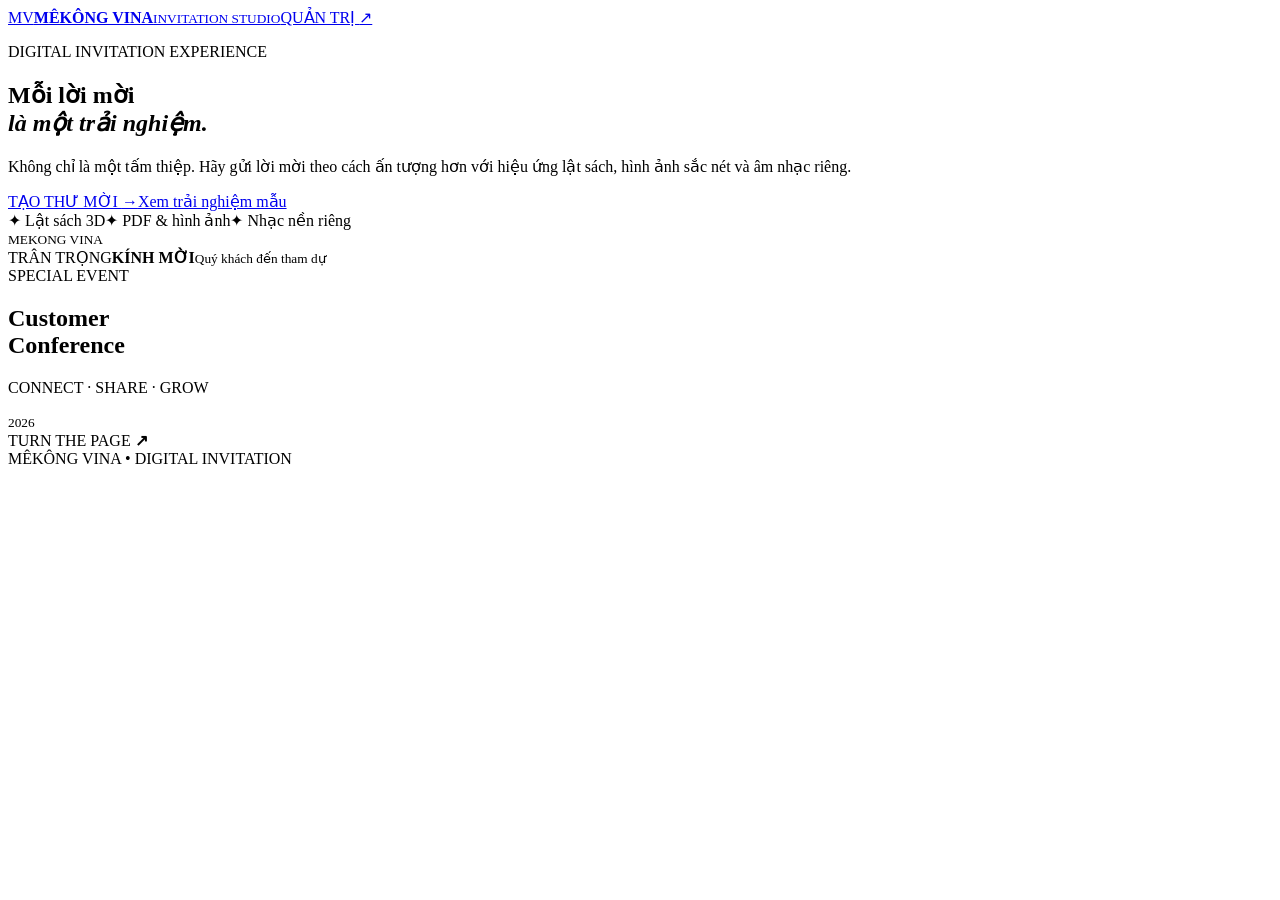
==== index.html @ da485b31 "Add files via upload" ====
<!doctype html>
<html lang="vi"><head><meta charset="utf-8"><meta name="viewport" content="width=device-width,initial-scale=1"><meta name="theme-color" content="#087fc4"><title>MêKông Vina | Thư mời điện tử</title><link rel="stylesheet" href="assets/css/style.css"></head>
<body class="home">
<header class="site-header"><a class="brand" href="index.html"><span class="brand-logo">MV</span><span><b>MÊKÔNG VINA</b><small>INVITATION STUDIO</small></span></a><a class="header-link" href="admin.html">QUẢN TRỊ <span>↗</span></a></header>
<main class="home-main"><div class="glow glow-a"></div><div class="glow glow-b"></div><section class="home-copy"><p class="eyebrow">DIGITAL INVITATION EXPERIENCE</p><h1>Mỗi lời mời<br><em>là một trải nghiệm.</em></h1><p class="lead">Không chỉ là một tấm thiệp. Hãy gửi lời mời theo cách ấn tượng hơn với hiệu ứng lật sách, hình ảnh sắc nét và âm nhạc riêng.</p><div class="home-actions"><a class="btn btn-primary" href="admin.html">TẠO THƯ MỜI <span>→</span></a><a class="text-link" href="invite.html?id=demo">Xem trải nghiệm mẫu</a></div><div class="feature-row"><span>✦ Lật sách 3D</span><span>✦ PDF & hình ảnh</span><span>✦ Nhạc nền riêng</span></div></section>
<section class="book-visual" aria-label="Minh họa thư mời"><div class="orbit orbit-one"></div><div class="orbit orbit-two"></div><div class="mock-book"><div class="mock-page left-page"><small>MEKONG VINA</small><div class="line"></div><span>TRÂN TRỌNG</span><b>KÍNH MỜI</b><small>Quý khách đến tham dự</small></div><div class="mock-page right-page"><span class="tiny">SPECIAL EVENT</span><h2>Customer<br>Conference</h2><div class="gold-rule"></div><p>CONNECT · SHARE · GROW</p><small>2026</small></div></div><div class="floating-note">TURN THE PAGE <b>↗</b></div></section></main>
<footer class="site-footer">MÊKÔNG VINA <span>•</span> DIGITAL INVITATION</footer>
</body></html>
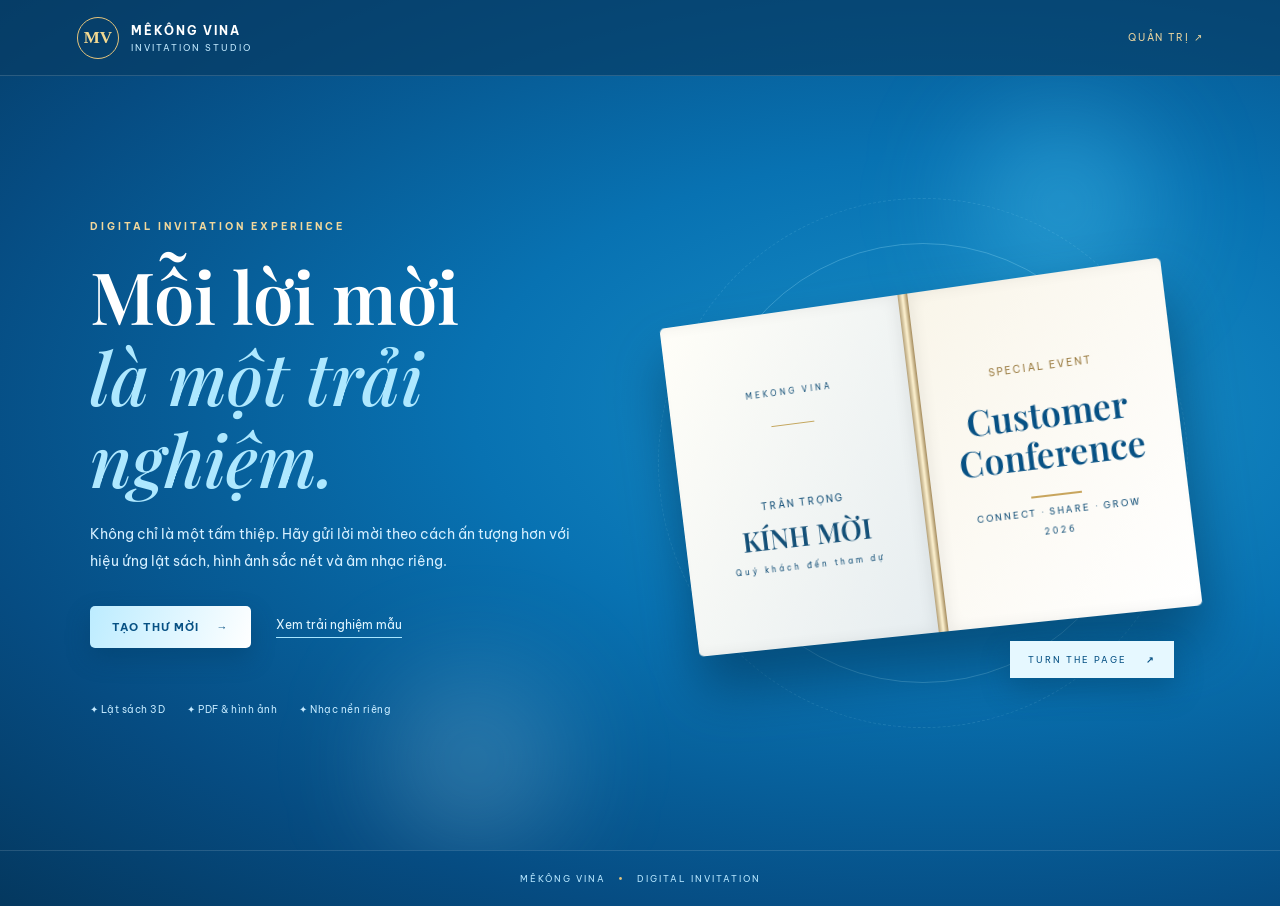
==== commit b474c721: "Fix stylesheet path in index.html Updated stylesheet link in the HTML head section." ====
--- a/index.html
+++ b/index.html
@@ -1,8 +1,8 @@
 <!doctype html>
-<html lang="vi"><head><meta charset="utf-8"><meta name="viewport" content="width=device-width,initial-scale=1"><meta name="theme-color" content="#087fc4"><title>MêKông Vina | Thư mời điện tử</title><link rel="stylesheet" href="assets/css/style.css"></head>
+<html lang="vi"><head><meta charset="utf-8"><meta name="viewport" content="width=device-width,initial-scale=1"><meta name="theme-color" content="#087fc4"><title>MêKông Vina | Thư mời điện tử</title><link rel="stylesheet" href="assets/style.css"></head>
 <body class="home">
 <header class="site-header"><a class="brand" href="index.html"><span class="brand-logo">MV</span><span><b>MÊKÔNG VINA</b><small>INVITATION STUDIO</small></span></a><a class="header-link" href="admin.html">QUẢN TRỊ <span>↗</span></a></header>
 <main class="home-main"><div class="glow glow-a"></div><div class="glow glow-b"></div><section class="home-copy"><p class="eyebrow">DIGITAL INVITATION EXPERIENCE</p><h1>Mỗi lời mời<br><em>là một trải nghiệm.</em></h1><p class="lead">Không chỉ là một tấm thiệp. Hãy gửi lời mời theo cách ấn tượng hơn với hiệu ứng lật sách, hình ảnh sắc nét và âm nhạc riêng.</p><div class="home-actions"><a class="btn btn-primary" href="admin.html">TẠO THƯ MỜI <span>→</span></a><a class="text-link" href="invite.html?id=demo">Xem trải nghiệm mẫu</a></div><div class="feature-row"><span>✦ Lật sách 3D</span><span>✦ PDF & hình ảnh</span><span>✦ Nhạc nền riêng</span></div></section>
 <section class="book-visual" aria-label="Minh họa thư mời"><div class="orbit orbit-one"></div><div class="orbit orbit-two"></div><div class="mock-book"><div class="mock-page left-page"><small>MEKONG VINA</small><div class="line"></div><span>TRÂN TRỌNG</span><b>KÍNH MỜI</b><small>Quý khách đến tham dự</small></div><div class="mock-page right-page"><span class="tiny">SPECIAL EVENT</span><h2>Customer<br>Conference</h2><div class="gold-rule"></div><p>CONNECT · SHARE · GROW</p><small>2026</small></div></div><div class="floating-note">TURN THE PAGE <b>↗</b></div></section></main>
 <footer class="site-footer">MÊKÔNG VINA <span>•</span> DIGITAL INVITATION</footer>
-</body></html>+</body></html>
--- a/assets/style.css
+++ b/assets/style.css
@@ -0,0 +1,7 @@
+@import url('https://fonts.googleapis.com/css2?family=Be+Vietnam+Pro:wght@300;400;500;600;700;800&family=Playfair+Display:wght@500;600;700&display=swap');
+:root{--blue:#087fc4;--blue2:#20b4e8;--sky:#83d7f5;--navy:#07345a;--deep:#052744;--gold:#e4c47c;--white:#fff;--muted:#66839a;--pale:#eff9ff}
+*{box-sizing:border-box}html{scroll-behavior:smooth}body{margin:0;font-family:'Be Vietnam Pro',sans-serif}a{color:inherit;text-decoration:none}.home,.invite-page{background:radial-gradient(ellipse at 75% 45%,#178ec8 0,#0872b2 36%,#064c82 75%,#04385f 100%);color:white;min-height:100vh}.site-header,.invite-header{height:76px;padding:0 clamp(20px,6vw,90px);display:flex;align-items:center;justify-content:space-between;border-bottom:1px solid #ffffff26;background:#073c65aa;position:relative;z-index:5}.brand{display:flex;align-items:center;gap:12px;color:white}.brand-logo{height:42px;width:42px;border:1px solid var(--gold);border-radius:50%;display:grid;place-items:center;color:#f3d991;font:700 17px Georgia,serif}.brand b,.brand small{display:block}.brand b{font-size:12px;letter-spacing:2px}.brand small{font-size:9px;letter-spacing:2px;color:#c3eaff;margin-top:4px}.header-link{font-size:10px;letter-spacing:1.7px;color:#e8d39e}.home-main{min-height:calc(100vh - 126px);max-width:1280px;margin:auto;padding:70px clamp(22px,7vw,100px);display:grid;grid-template-columns:1fr 1fr;align-items:center;gap:30px;position:relative;overflow:hidden}.home-copy{position:relative;z-index:2}.eyebrow{font-size:10px;letter-spacing:3px;font-weight:700;color:#f0d79c}.home-copy h1,.admin-heading h1{font:600 clamp(42px,6vw,72px)/1.13 'Playfair Display',serif;margin:22px 0}.home-copy h1 em{color:#aee8ff;font-weight:500}.lead{max-width:510px;line-height:1.9;color:#d5efff;font-size:14px}.home-actions{display:flex;align-items:center;gap:25px;margin-top:32px;flex-wrap:wrap}.btn{border:0;border-radius:5px;padding:14px 22px;font:700 11px 'Be Vietnam Pro';letter-spacing:1px;cursor:pointer;display:inline-flex;align-items:center;gap:18px;justify-content:center}.btn-primary{background:linear-gradient(110deg,#bcecff,#fff);color:#075184;box-shadow:0 10px 25px #00375a55}.btn-primary:hover,.btn-gold:hover{transform:translateY(-2px)}.text-link{font-size:12px;color:#e2f6ff;border-bottom:1px solid #a8e6ff;padding-bottom:5px}.feature-row{display:flex;gap:22px;flex-wrap:wrap;margin-top:55px;color:#c4eaff;font-size:10px;letter-spacing:.5px}.book-visual{min-height:470px;display:grid;place-items:center;position:relative;perspective:1200px}.mock-book{width:min(100%,510px);height:340px;display:flex;filter:drop-shadow(0 35px 28px #002d4c88);transform:rotate(-7deg) rotateY(-8deg);position:relative}.mock-book:after{content:"";position:absolute;left:50%;top:0;height:100%;width:10px;transform:translateX(-50%);background:linear-gradient(90deg,#b4a078,#fff4d3,#a38a5b);z-index:3}.mock-page{width:50%;height:100%;padding:32px 25px;background:linear-gradient(120deg,#fffef8,#e6edf0);color:#145078;display:flex;flex-direction:column;justify-content:center;align-items:center;text-align:center}.left-page{border-radius:5px 0 0 5px;box-shadow:inset -8px 0 15px #0001}.right-page{border-radius:0 5px 5px 0;background:linear-gradient(130deg,#f9f5e9,#fff);box-shadow:inset 8px 0 15px #0001}.mock-page small{font-size:8px;letter-spacing:3px}.mock-page span{font-size:10px;letter-spacing:2px;margin-top:45px}.mock-page b{font:600 28px 'Playfair Display';margin:8px}.mock-page .line{width:45px;height:1px;background:#c4a75f;margin:28px}.mock-page h2{font:600 35px/1.15 'Playfair Display';color:#075184;margin:20px 0}.mock-page .tiny{margin:0;color:#9a7b40}.mock-page p{font-size:9px;letter-spacing:2px}.gold-rule{width:50px;height:2px;background:#c8a55d}.floating-note{position:absolute;bottom:20px;right:3%;background:#e6f8ff;color:#075184;padding:13px 18px;font-size:9px;letter-spacing:2px;box-shadow:0 12px 30px #00385b55}.floating-note b{margin-left:15px}.orbit{position:absolute;border:1px solid #a9eaff44;border-radius:50%;width:440px;height:440px}.orbit-two{width:530px;height:530px;border-style:dashed;opacity:.5}.glow{position:absolute;border-radius:50%;filter:blur(55px);background:#5bd7ff55;width:180px;height:180px}.glow-a{top:5%;right:10%}.glow-b{bottom:0;left:30%;background:#c2edff33}.site-footer{text-align:center;padding:22px;font-size:9px;letter-spacing:2px;color:#b7e7ff;border-top:1px solid #ffffff22}.site-footer span{padding:0 8px;color:var(--gold)}
+/* Admin */.admin-page{background:#f2f9fd;min-height:100vh;color:#123c5a}.admin-page .site-header{background:linear-gradient(100deg,#07558d,#078bc8);box-shadow:0 5px 20px #07558d22}.admin-shell{max-width:940px;margin:42px auto;padding:0 20px 70px}.admin-heading{margin-bottom:26px}.admin-heading .eyebrow{color:#138cc4}.admin-heading h1{font-size:42px;color:#064b7b;margin:10px 0}.admin-heading>p:last-child{color:#6d879b;font-size:13px}.admin-card{background:white;border:1px solid #d9edf8;border-radius:14px;padding:25px;margin:18px 0;box-shadow:0 12px 34px #07558d0b}.section-title{display:flex;gap:14px;align-items:center;margin-bottom:20px}.step{width:37px;height:37px;flex:0 0 37px;border-radius:11px;background:#e3f6ff;color:#087fc4;display:grid;place-items:center;font-weight:800;font-size:12px}.section-title h2{font-size:16px;margin:0;color:#075184}.section-title p{font-size:11px;color:#7891a4;margin:5px 0 0}.fields{display:grid;grid-template-columns:1fr 1fr;gap:15px}.fields label{font-size:11px;font-weight:700;color:#365a73;display:flex;flex-direction:column;gap:7px}.fields .wide{grid-column:1/-1}.fields input{font:400 12px 'Be Vietnam Pro';padding:12px;border:1px solid #d6e6ef;border-radius:7px;background:#fbfdff;color:#163e5a;min-width:0}.fields input:focus{outline:2px solid #81d8fa66;border-color:#24a6dd}.btn-secondary{background:#e7f6fd;color:#0874ae;border:1px solid #bfe8fa;margin-top:17px}.small-note{font-size:10px;line-height:1.7;color:#8096a6;margin:14px 0 0}.inline-status{font-size:11px;color:#17865b;margin-left:12px}.admin-actions{display:flex;align-items:center;gap:10px;flex-wrap:wrap;margin-top:18px}.published-result{margin-top:17px;background:#eaf8ff;border:1px solid #bce8fa;border-radius:9px;padding:15px;font-size:12px;overflow-wrap:anywhere}.published-result a{color:#087fc4;text-decoration:underline}.share-hint{background:#f1f9fd;padding:14px;border-radius:8px;font-size:11px;line-height:1.8;color:#58788e}.share-hint code{color:#075184;overflow-wrap:anywhere}
+/* Viewer */.invite-header{background:#06436f99}.sound-toggle{border:1px solid #c7ebff66;background:#ffffff13;color:#e7f7ff;border-radius:30px;padding:9px 15px;font-size:10px;letter-spacing:1px;cursor:pointer}.invite-main{min-height:calc(100vh - 76px);display:grid;place-items:center;padding:24px 12px 38px}.loading-state{color:#d9f2ff;font-size:12px;display:flex;gap:12px;align-items:center}.spinner{width:17px;height:17px;border:2px solid #ffffff55;border-top-color:#fff;border-radius:50%;animation:spin .8s linear infinite}@keyframes spin{to{transform:rotate(360deg)}}.invite-intro{width:min(94vw,760px);min-height:min(72vh,650px);display:grid;place-items:center;background:linear-gradient(135deg,#d8f5ff,#fff 48%,#c6eafa);color:#075184;box-shadow:0 30px 80px #002b4c77;border-radius:5px;padding:30px}.intro-frame{width:100%;min-height:480px;border:1px solid #c6a75e;outline:1px solid #c6a75e;outline-offset:7px;display:flex;flex-direction:column;align-items:center;justify-content:center;text-align:center;padding:30px}.intro-frame .eyebrow{color:#b18a42}.intro-monogram{width:72px;height:72px;border:1px solid #c7a65d;border-radius:50%;display:grid;place-items:center;font:600 25px Georgia;color:#b18a42;margin:25px}.intro-frame h1{font:600 clamp(30px,5vw,47px) 'Playfair Display';margin:0 0 12px;color:#075184}.intro-frame>p:not(.eyebrow){color:#67869b;font-size:13px;margin:0 0 30px}.btn-gold{background:linear-gradient(110deg,#b28b43,#f1d99d);color:#173f5b;box-shadow:0 9px 22px #a47e3d33}.intro-frame>small{font-size:8px;letter-spacing:2px;color:#8aa1b0;margin-top:25px}.reader{width:min(96vw,1100px);display:flex;flex-direction:column;align-items:center;gap:16px}.book{margin:auto}.page{background:#fffdf8;overflow:hidden}.page img,.page canvas{width:100%;height:100%;object-fit:contain;display:block;background:#fffdf8}.reader-controls{display:flex;align-items:center;gap:17px;color:#e3f5ff;font-size:11px}.reader-controls button{width:38px;height:38px;border:1px solid #bdeaff77;border-radius:50%;background:#ffffff15;color:#fff;font-size:24px;cursor:pointer}.reader-tip{font-size:9px;letter-spacing:1px;color:#c0eaffaa;margin:0}.error-box{max-width:650px;background:#fff;color:#a43a37;padding:20px;border-radius:10px;font-size:13px;line-height:1.7}
+@media(max-width:760px){.home-main{grid-template-columns:1fr;padding-top:48px;gap:0}.home-copy h1{font-size:48px}.book-visual{min-height:340px}.mock-book{height:245px;max-width:390px}.mock-page{padding:18px 12px}.mock-page h2{font-size:25px}.mock-page b{font-size:21px}.orbit{width:310px;height:310px}.orbit-two{width:370px;height:370px}.feature-row{margin-top:34px;gap:13px}.admin-shell{margin-top:28px}.admin-heading h1{font-size:34px}.admin-card{padding:18px}.invite-intro{min-height:70vh;padding:18px}.intro-frame{min-height:420px}.invite-main{min-height:calc(100vh - 76px);padding:14px 5px}.reader{width:99vw}.reader-controls{gap:10px}.reader-controls button{width:34px;height:34px}.sound-toggle span{display:none}}
+@media(max-width:480px){.fields{grid-template-columns:1fr}.fields .wide{grid-column:auto}.site-header,.invite-header{height:66px;padding:0 17px}.home-copy h1{font-size:42px}.home-actions{gap:16px}.feature-row{font-size:9px}.mock-book{height:215px}.intro-frame{min-height:390px}.intro-frame h1{font-size:30px}}
